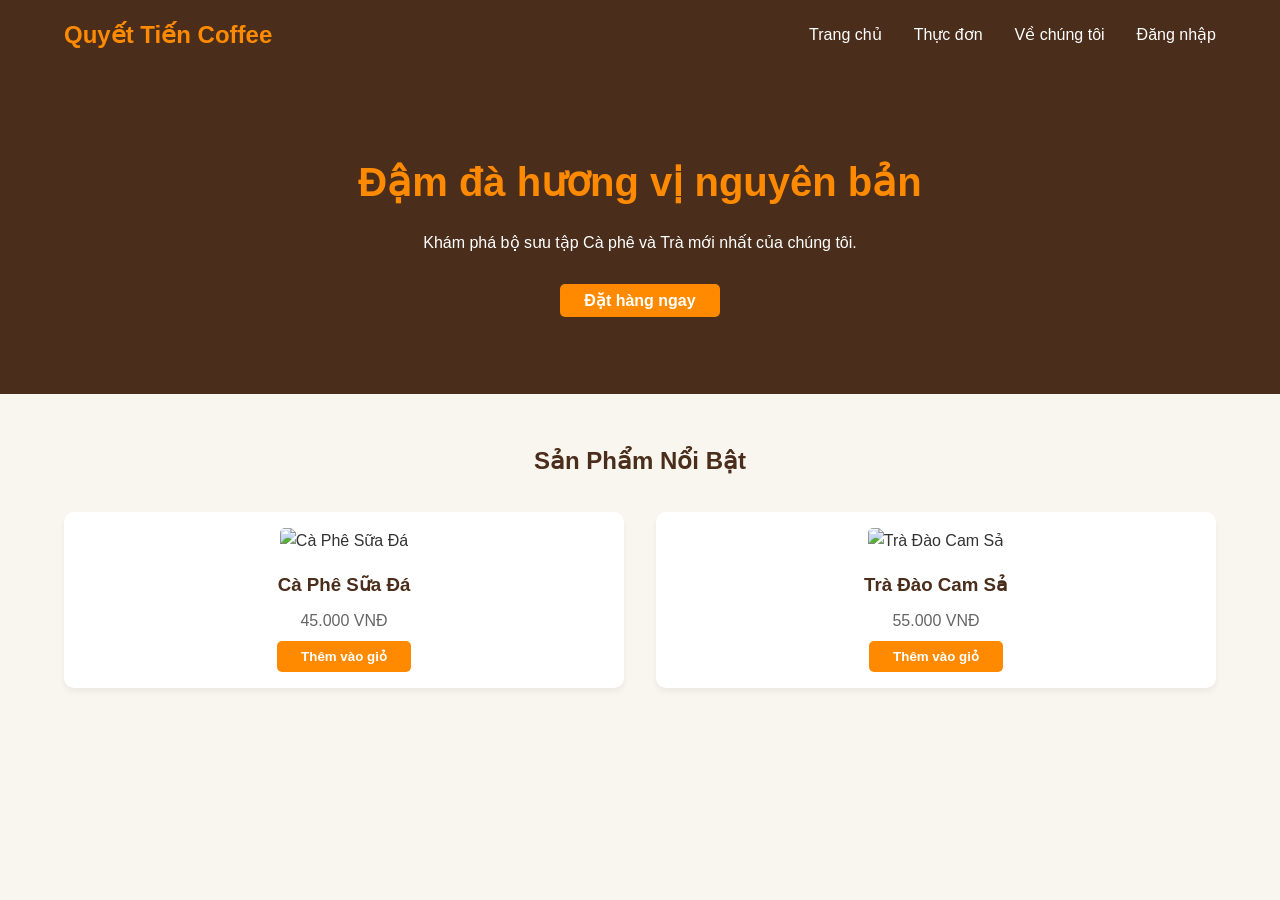
==== index.html @ 44eef5b6 "Cập nhật lại link ảnh cho các trang" ====
<!DOCTYPE html>
<html lang="vi">
<head>
    <meta charset="UTF-8">
    <meta name="viewport" content="width=device-width, initial-scale=1.0">
    <title>Quyết Tiến Coffee | Trang Chủ</title>
    <link rel="stylesheet" href="assets/css/style.css">
</head>
<body>

    <header>
        <div class="logo">Quyết Tiến Coffee</div>
        
        <nav>
            <ul class="nav-links">
                <li><a href="index.html">Trang chủ</a></li>
                <li><a href="pages/info/menu.html">Thực đơn</a></li>
                <li><a href="pages/info/about.html">Về chúng tôi</a></li>
                <li><a href="pages/auth/login.html">Đăng nhập</a></li>
            </ul>
        </nav>

        <div class="menu-toggle">
            <span></span>
            <span></span>
            <span></span>
        </div>
    </header>

    <section style="text-align: center; padding: 5rem 5%; background-color: var(--primary-color); color: var(--text-light); background-image: linear-gradient(rgba(74, 46, 27, 0.8), rgba(74, 46, 27, 0.9)), url('https://images.unsplash.com/photo-1497935586351-b67a49e012bf?auto=format&fit=crop&w=1920&q=80'); background-size: cover; background-position: center;">
        <h1 style="color: var(--accent-color); margin-bottom: 1rem; font-size: 2.5rem;">Đậm đà hương vị nguyên bản</h1>
        <p style="margin-bottom: 2rem;">Khám phá bộ sưu tập Cà phê và Trà mới nhất của chúng tôi.</p>
        <a href="pages/info/menu.html" class="btn-primary">Đặt hàng ngay</a>
    </section>

    <main>
        <h2 style="text-align: center; margin-top: 3rem; color: var(--primary-color);">Sản Phẩm Nổi Bật</h2>
        <div class="product-grid">
            <div class="product-card">
                <img src="https://images.unsplash.com/photo-1514432324607-a09d9b4aefdd?auto=format&fit=crop&w=600&q=80" alt="Cà Phê Sữa Đá" style="width: 100%; height: 200px; object-fit: cover; border-radius: 5px; margin-bottom: 1rem;">
                <h3 style="color: var(--primary-color);">Cà Phê Sữa Đá</h3>
                <p style="color: #666; margin: 0.5rem 0;">45.000 VNĐ</p>
                <button class="btn-primary add-to-cart">Thêm vào giỏ</button>
            </div>

            <div class="product-card">
                <img src="https://images.unsplash.com/photo-1556679343-c7306c1976bc?auto=format&fit=crop&w=600&q=80" alt="Trà Đào Cam Sả" style="width: 100%; height: 200px; object-fit: cover; border-radius: 5px; margin-bottom: 1rem;">
                <h3 style="color: var(--primary-color);">Trà Đào Cam Sả</h3>
                <p style="color: #666; margin: 0.5rem 0;">55.000 VNĐ</p>
                <button class="btn-primary add-to-cart">Thêm vào giỏ</button>
            </div>
        </div>
    </main>

    <script src="assets/js/main.js"></script>
</body>
</html>
---- assets/css/style.css ----
/* =========================================
   DESIGN SYSTEM & VARIABLES
   ========================================= */
:root {
  /* Tỷ lệ 60-30-10 */
  --bg-color: #F9F6F0;       /* 60% Nền trắng ngà/be */
  --primary-color: #4A2E1B;  /* 30% Nâu cà phê */
  --accent-color: #FF8A00;   /* 10% Cam điểm nhấn */
  
  --text-dark: #333333;
  --text-light: #FFFFFF;
  --font-main: 'Segoe UI', Tahoma, Geneva, Verdana, sans-serif;
}

/* =========================================
   RESET & BASE STYLES
   ========================================= */
* {
  margin: 0;
  padding: 0;
  box-sizing: border-box;
}

body {
  font-family: var(--font-main);
  background-color: var(--bg-color);
  color: var(--text-dark);
  line-height: 1.6;
}

a {
  text-decoration: none;
  color: inherit;
}

/* =========================================
   HEADER & NAVBAR (MOBILE RESPONSIVE)
   ========================================= */
header {
  background-color: var(--primary-color);
  color: var(--text-light);
  padding: 1rem 5%;
  display: flex;
  justify-content: space-between;
  align-items: center;
  position: sticky;
  top: 0;
  z-index: 1000;
}

.logo {
  font-size: 1.5rem;
  font-weight: bold;
  color: var(--accent-color);
}

.nav-links {
  display: flex;
  list-style: none;
  gap: 2rem;
}

.nav-links a:hover {
  color: var(--accent-color);
  transition: color 0.3s ease;
}

/* Hamburger Menu Icon */
.menu-toggle {
  display: none;
  flex-direction: column;
  cursor: pointer;
  gap: 5px;
}

.menu-toggle span {
  width: 25px;
  height: 3px;
  background-color: var(--text-light);
  transition: 0.3s;
}

/* =========================================
   BUTTONS & CARDS
   ========================================= */
.btn-primary {
  background-color: var(--accent-color);
  color: var(--text-light);
  padding: 0.5rem 1.5rem;
  border: none;
  border-radius: 5px;
  cursor: pointer;
  font-weight: bold;
  transition: transform 0.2s, background-color 0.2s;
}

.btn-primary:hover {
  background-color: #e07900;
  transform: scale(1.05);
}

.product-grid {
  display: grid;
  grid-template-columns: repeat(auto-fit, minmax(250px, 1fr));
  gap: 2rem;
  padding: 2rem 5%;
}

.product-card {
  background: #fff;
  border-radius: 10px;
  padding: 1rem;
  box-shadow: 0 4px 6px rgba(0,0,0,0.05);
  text-align: center;
  transition: transform 0.3s;
}

.product-card:hover {
  transform: translateY(-5px);
}

/* =========================================
   MOBILE RESPONSIVE (MAX-WIDTH: 768PX)
   ========================================= */
@media (max-width: 768px) {
  .nav-links {
    display: none; /* Ẩn menu ngang trên mobile */
    flex-direction: column;
    position: absolute;
    top: 100%;
    left: 0;
    width: 100%;
    background-color: var(--primary-color);
    padding: 1rem 0;
    text-align: center;
  }

  .nav-links.active {
    display: flex; /* Hiện menu khi bấm hamburger */
  }

  .menu-toggle {
    display: flex;
  }
}
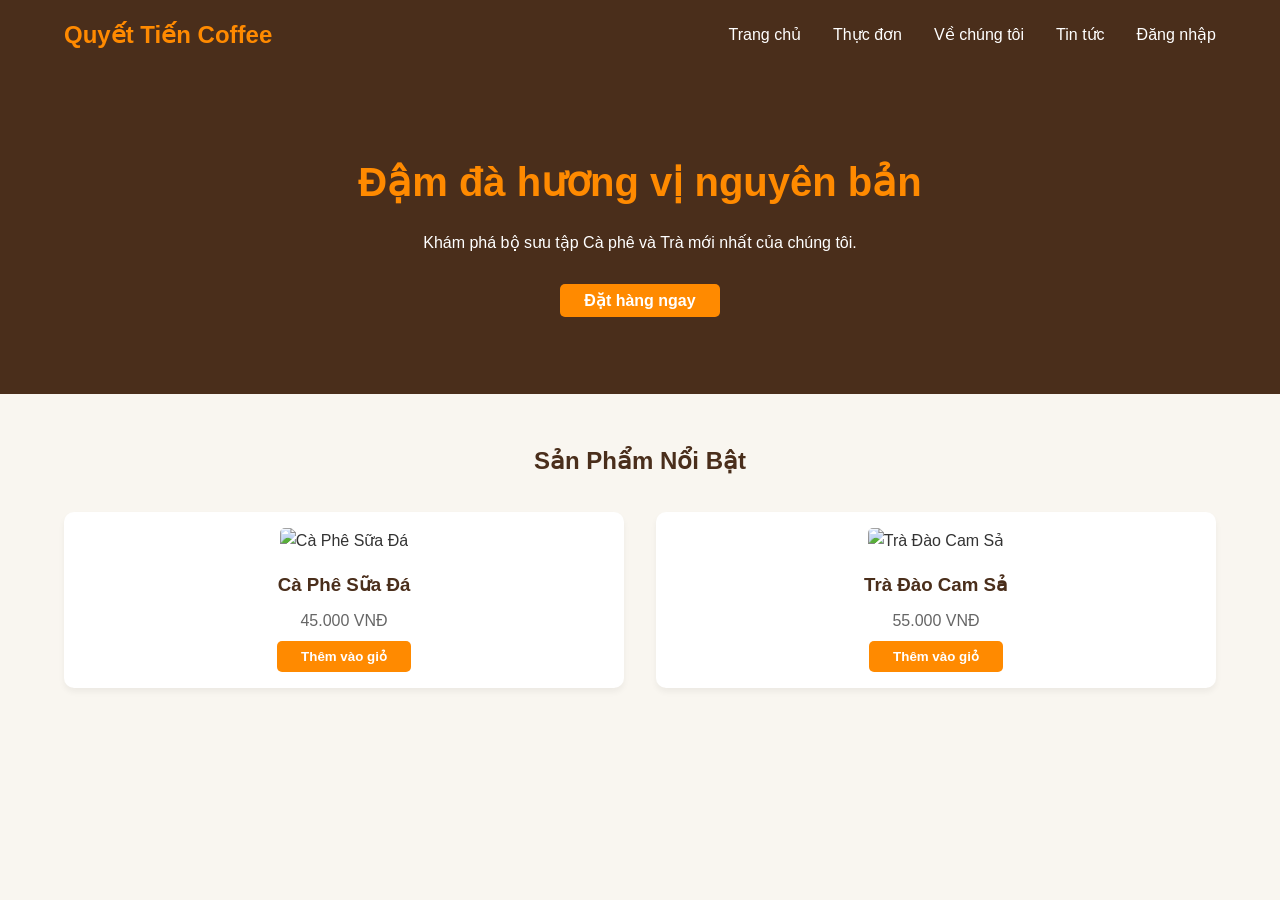
==== commit e587e95f: "Thêm chức năng bấm logo về trang chủ" ====
--- a/index.html
+++ b/index.html
@@ -9,13 +9,14 @@
 <body>
 
     <header>
-        <div class="logo">Quyết Tiến Coffee</div>
+        <div class="logo"><a href="index.html" style="text-decoration: none; color: inherit;">Quyết Tiến Coffee</a></div>
         
         <nav>
             <ul class="nav-links">
                 <li><a href="index.html">Trang chủ</a></li>
                 <li><a href="pages/info/menu.html">Thực đơn</a></li>
                 <li><a href="pages/info/about.html">Về chúng tôi</a></li>
+                <li><a href="pages/auth/blog.html">Tin tức</a></li>
                 <li><a href="pages/auth/login.html">Đăng nhập</a></li>
             </ul>
         </nav>
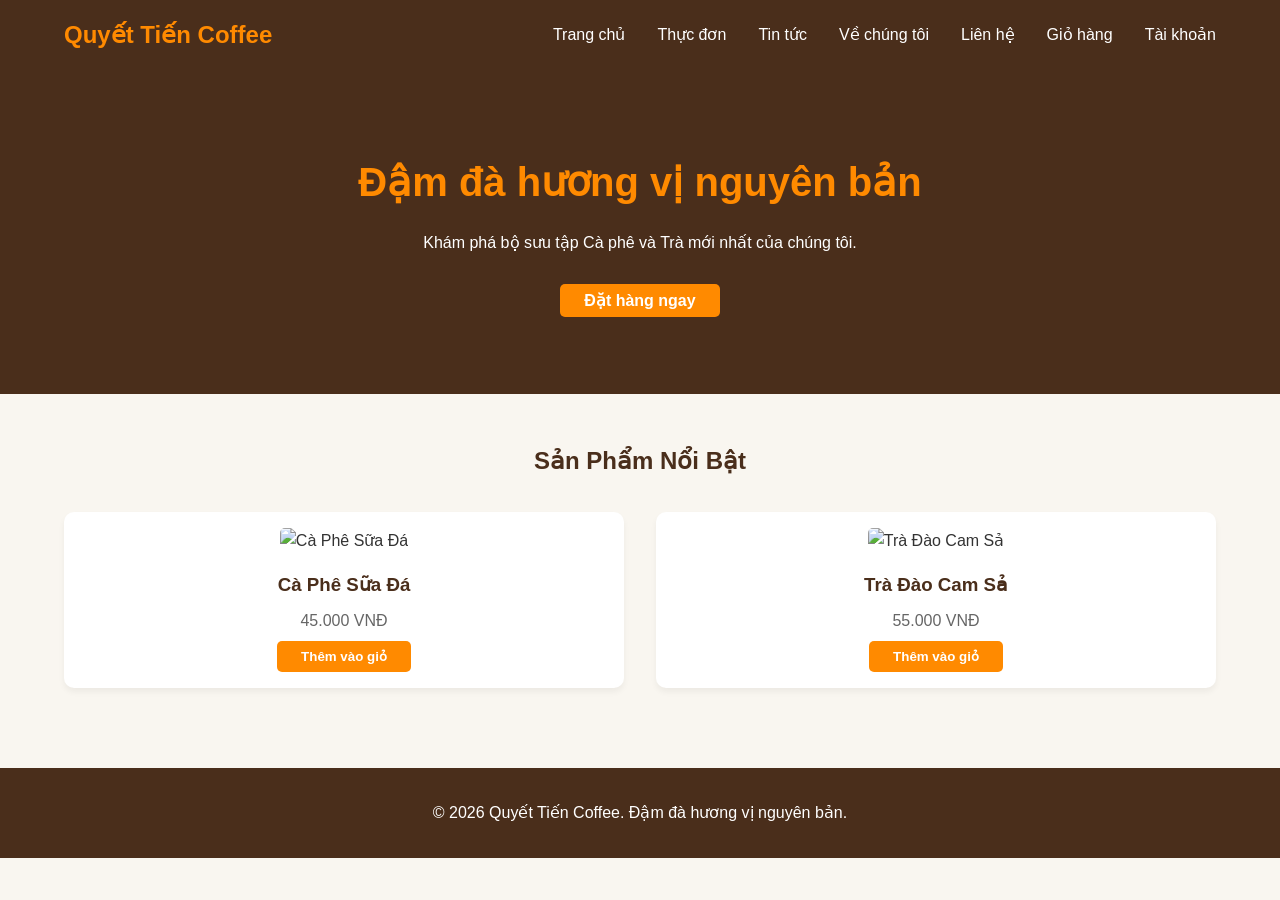
==== commit 136515c2: "Hoàn thiện đồng bộ UI, Header, Footer và Form cho toàn bộ trang" ====
--- a/index.html
+++ b/index.html
@@ -10,17 +10,17 @@
 
     <header>
         <div class="logo"><a href="index.html" style="text-decoration: none; color: inherit;">Quyết Tiến Coffee</a></div>
-        
         <nav>
             <ul class="nav-links">
                 <li><a href="index.html">Trang chủ</a></li>
                 <li><a href="pages/info/menu.html">Thực đơn</a></li>
+                <li><a href="pages/auth/blog.html">Tin tức</a></li>
                 <li><a href="pages/info/about.html">Về chúng tôi</a></li>
-                <li><a href="pages/auth/blog.html">Tin tức</a></li>
-                <li><a href="pages/auth/login.html">Đăng nhập</a></li>
+                <li><a href="pages/info/contact.html">Liên hệ</a></li>
+                <li><a href="pages/shop/cart.html">Giỏ hàng</a></li>
+                <li><a href="pages/auth/login.html">Tài khoản</a></li>
             </ul>
         </nav>
-
         <div class="menu-toggle">
             <span></span>
             <span></span>
@@ -53,6 +53,10 @@
         </div>
     </main>
 
+    <footer style="background-color: var(--primary-color); color: var(--text-light); text-align: center; padding: 2rem 5%; margin-top: 3rem;">
+        <p>&copy; 2026 Quyết Tiến Coffee. Đậm đà hương vị nguyên bản.</p>
+    </footer>
+
     <script src="assets/js/main.js"></script>
 </body>
 </html>
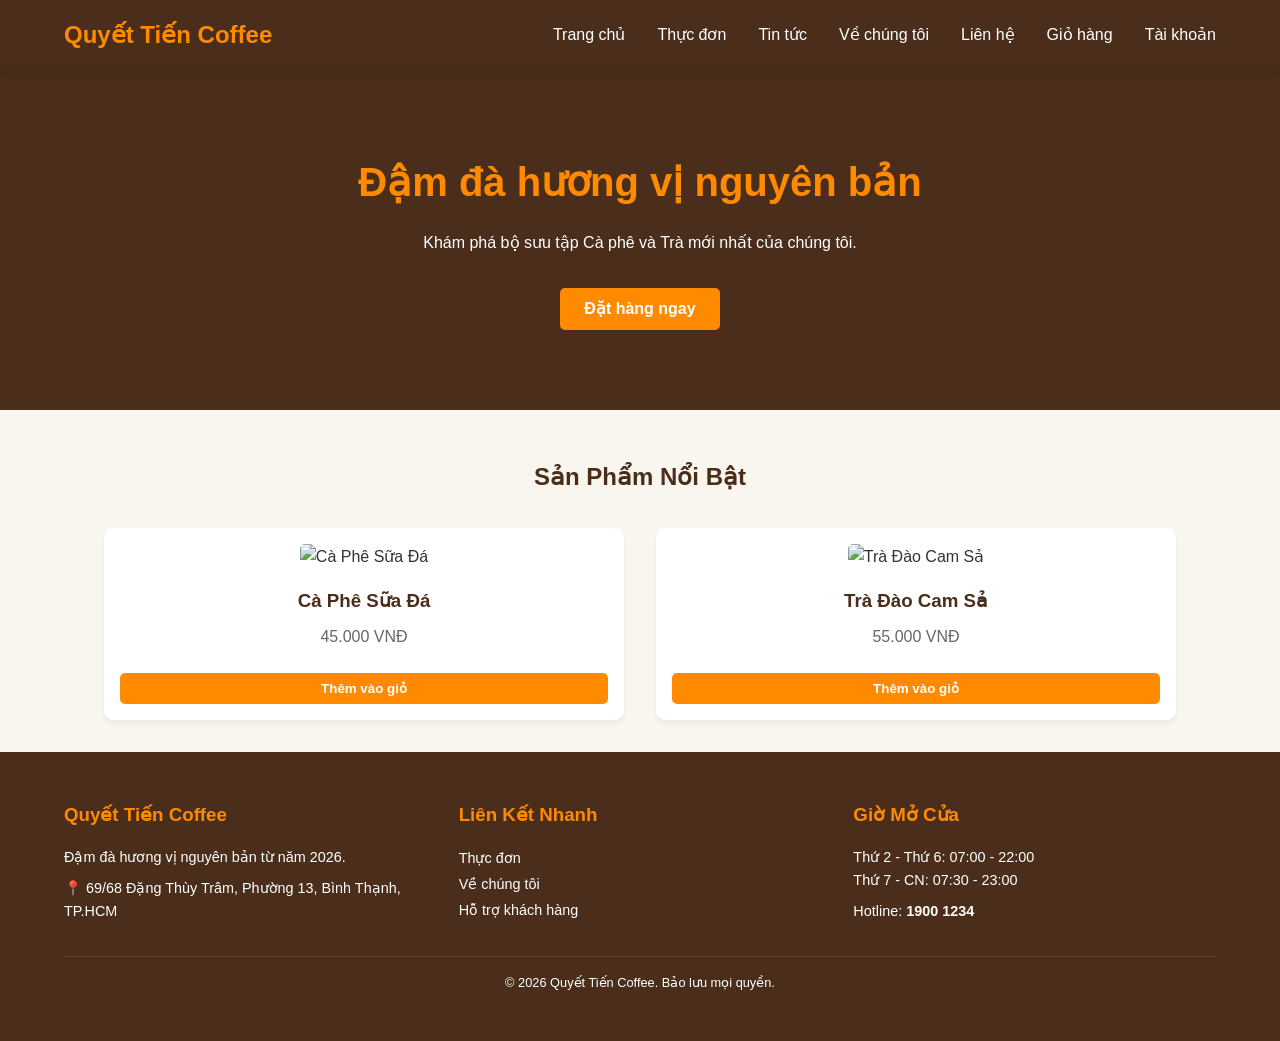
==== commit f1769edd: "Fix QA/QC: Add Dynamic Product JS, Absolute Paths, Design System CSS" ====
--- a/index.html
+++ b/index.html
@@ -4,59 +4,81 @@
     <meta charset="UTF-8">
     <meta name="viewport" content="width=device-width, initial-scale=1.0">
     <title>Quyết Tiến Coffee | Trang Chủ</title>
-    <link rel="stylesheet" href="assets/css/style.css">
+    <link rel="stylesheet" href="/assets/css/style.css">
 </head>
 <body>
 
     <header>
-        <div class="logo"><a href="index.html" style="text-decoration: none; color: inherit;">Quyết Tiến Coffee</a></div>
+        <div class="logo"><a href="/index.html" style="text-decoration: none; color: inherit;">Quyết Tiến Coffee</a></div>
         <nav>
             <ul class="nav-links">
-                <li><a href="index.html">Trang chủ</a></li>
-                <li><a href="pages/info/menu.html">Thực đơn</a></li>
-                <li><a href="pages/auth/blog.html">Tin tức</a></li>
-                <li><a href="pages/info/about.html">Về chúng tôi</a></li>
-                <li><a href="pages/info/contact.html">Liên hệ</a></li>
-                <li><a href="pages/shop/cart.html">Giỏ hàng</a></li>
-                <li><a href="pages/auth/login.html">Tài khoản</a></li>
+                <li><a href="/index.html">Trang chủ</a></li>
+                <li><a href="/pages/info/menu.html">Thực đơn</a></li>
+                <li><a href="/pages/auth/blog.html">Tin tức</a></li>
+                <li><a href="/pages/info/about.html">Về chúng tôi</a></li>
+                <li><a href="/pages/info/contact.html">Liên hệ</a></li>
+                <li><a href="/pages/shop/cart.html">Giỏ hàng</a></li>
+                <li><a href="/pages/auth/login.html">Tài khoản</a></li>
             </ul>
         </nav>
-        <div class="menu-toggle">
-            <span></span>
-            <span></span>
-            <span></span>
-        </div>
+        <div class="menu-toggle"><span></span><span></span><span></span></div>
     </header>
 
     <section style="text-align: center; padding: 5rem 5%; background-color: var(--primary-color); color: var(--text-light); background-image: linear-gradient(rgba(74, 46, 27, 0.8), rgba(74, 46, 27, 0.9)), url('https://images.unsplash.com/photo-1497935586351-b67a49e012bf?auto=format&fit=crop&w=1920&q=80'); background-size: cover; background-position: center;">
         <h1 style="color: var(--accent-color); margin-bottom: 1rem; font-size: 2.5rem;">Đậm đà hương vị nguyên bản</h1>
         <p style="margin-bottom: 2rem;">Khám phá bộ sưu tập Cà phê và Trà mới nhất của chúng tôi.</p>
-        <a href="pages/info/menu.html" class="btn-primary">Đặt hàng ngay</a>
+        <a href="/pages/info/menu.html" class="btn-primary">Đặt hàng ngay</a>
     </section>
 
     <main>
         <h2 style="text-align: center; margin-top: 3rem; color: var(--primary-color);">Sản Phẩm Nổi Bật</h2>
         <div class="product-grid">
             <div class="product-card">
-                <img src="https://images.unsplash.com/photo-1514432324607-a09d9b4aefdd?auto=format&fit=crop&w=600&q=80" alt="Cà Phê Sữa Đá" style="width: 100%; height: 200px; object-fit: cover; border-radius: 5px; margin-bottom: 1rem;">
-                <h3 style="color: var(--primary-color);">Cà Phê Sữa Đá</h3>
-                <p style="color: #666; margin: 0.5rem 0;">45.000 VNĐ</p>
-                <button class="btn-primary add-to-cart">Thêm vào giỏ</button>
+                <a href="/pages/shop/product-detail.html?id=1">
+                    <img src="https://images.unsplash.com/photo-1514432324607-a09d9b4aefdd?auto=format&fit=crop&w=600&q=80" alt="Cà Phê Sữa Đá" style="width: 100%; height: 200px; object-fit: cover; border-radius: 5px; margin-bottom: 1rem;">
+                    <h3 style="color: var(--primary-color);">Cà Phê Sữa Đá</h3>
+                    <p style="color: #666; margin: 0.5rem 0;">45.000 VNĐ</p>
+                </a>
+                <button class="btn-primary add-to-cart" style="width: 100%; margin-top: 1rem;">Thêm vào giỏ</button>
             </div>
 
             <div class="product-card">
-                <img src="https://images.unsplash.com/photo-1556679343-c7306c1976bc?auto=format&fit=crop&w=600&q=80" alt="Trà Đào Cam Sả" style="width: 100%; height: 200px; object-fit: cover; border-radius: 5px; margin-bottom: 1rem;">
-                <h3 style="color: var(--primary-color);">Trà Đào Cam Sả</h3>
-                <p style="color: #666; margin: 0.5rem 0;">55.000 VNĐ</p>
-                <button class="btn-primary add-to-cart">Thêm vào giỏ</button>
+                <a href="/pages/shop/product-detail.html?id=2">
+                    <img src="https://images.unsplash.com/photo-1556679343-c7306c1976bc?auto=format&fit=crop&w=600&q=80" alt="Trà Đào Cam Sả" style="width: 100%; height: 200px; object-fit: cover; border-radius: 5px; margin-bottom: 1rem;">
+                    <h3 style="color: var(--primary-color);">Trà Đào Cam Sả</h3>
+                    <p style="color: #666; margin: 0.5rem 0;">55.000 VNĐ</p>
+                </a>
+                <button class="btn-primary add-to-cart" style="width: 100%; margin-top: 1rem;">Thêm vào giỏ</button>
             </div>
         </div>
     </main>
 
-    <footer style="background-color: var(--primary-color); color: var(--text-light); text-align: center; padding: 2rem 5%; margin-top: 3rem;">
-        <p>&copy; 2026 Quyết Tiến Coffee. Đậm đà hương vị nguyên bản.</p>
+    <footer style="background-color: var(--primary-color); color: var(--text-light); padding: 3rem 5%; margin-top: auto;">
+        <div style="display: flex; flex-wrap: wrap; justify-content: space-between; gap: 2rem; max-width: 1200px; margin: 0 auto;">
+            <div style="flex: 1; min-width: 250px;">
+                <h3 style="color: var(--accent-color); margin-bottom: 1rem;">Quyết Tiến Coffee</h3>
+                <p style="font-size: 0.9rem; margin-bottom: 0.5rem;">Đậm đà hương vị nguyên bản từ năm 2026.</p>
+                <p style="font-size: 0.9rem;">📍 69/68 Đặng Thùy Trâm, Phường 13, Bình Thạnh, TP.HCM</p>
+            </div>
+            <div style="flex: 1; min-width: 250px;">
+                <h3 style="color: var(--accent-color); margin-bottom: 1rem;">Liên Kết Nhanh</h3>
+                <ul style="list-style: none; font-size: 0.9rem; line-height: 1.8;">
+                    <li><a href="/pages/info/menu.html">Thực đơn</a></li>
+                    <li><a href="/pages/info/about.html">Về chúng tôi</a></li>
+                    <li><a href="/pages/info/contact.html">Hỗ trợ khách hàng</a></li>
+                </ul>
+            </div>
+            <div style="flex: 1; min-width: 250px;">
+                <h3 style="color: var(--accent-color); margin-bottom: 1rem;">Giờ Mở Cửa</h3>
+                <p style="font-size: 0.9rem;">Thứ 2 - Thứ 6: 07:00 - 22:00</p>
+                <p style="font-size: 0.9rem;">Thứ 7 - CN: 07:30 - 23:00</p>
+                <p style="font-size: 0.9rem; margin-top: 0.5rem;">Hotline: <strong>1900 1234</strong></p>
+            </div>
+        </div>
+        <div style="text-align: center; margin-top: 2rem; padding-top: 1rem; border-top: 1px solid rgba(255,255,255,0.1); font-size: 0.8rem;">
+            &copy; 2026 Quyết Tiến Coffee. Bảo lưu mọi quyền.
+        </div>
     </footer>
-
-    <script src="assets/js/main.js"></script>
+    <script src="/assets/js/main.js"></script>
 </body>
 </html>
--- a/assets/css/style.css
+++ b/assets/css/style.css
@@ -26,6 +26,9 @@
   background-color: var(--bg-color);
   color: var(--text-dark);
   line-height: 1.6;
+  display: flex;
+  flex-direction: column;
+  min-height: 100vh;
 }
 
 a {
@@ -34,7 +37,7 @@
 }
 
 /* =========================================
-   HEADER & NAVBAR (MOBILE RESPONSIVE)
+   HEADER & NAVBAR
    ========================================= */
 header {
   background-color: var(--primary-color);
@@ -46,6 +49,7 @@
   position: sticky;
   top: 0;
   z-index: 1000;
+  box-shadow: 0 2px 10px rgba(0,0,0,0.1);
 }
 
 .logo {
@@ -60,9 +64,13 @@
   gap: 2rem;
 }
 
+.nav-links a {
+  transition: color 0.3s ease;
+  font-weight: 500;
+}
+
 .nav-links a:hover {
   color: var(--accent-color);
-  transition: color 0.3s ease;
 }
 
 /* Hamburger Menu Icon */
@@ -91,6 +99,7 @@
   border-radius: 5px;
   cursor: pointer;
   font-weight: bold;
+  display: inline-block;
   transition: transform 0.2s, background-color 0.2s;
 }
 
@@ -104,6 +113,8 @@
   grid-template-columns: repeat(auto-fit, minmax(250px, 1fr));
   gap: 2rem;
   padding: 2rem 5%;
+  max-width: 1200px;
+  margin: 0 auto;
 }
 
 .product-card {
@@ -117,6 +128,7 @@
 
 .product-card:hover {
   transform: translateY(-5px);
+  box-shadow: 0 8px 15px rgba(0,0,0,0.1);
 }
 
 /* =========================================
@@ -124,7 +136,7 @@
    ========================================= */
 @media (max-width: 768px) {
   .nav-links {
-    display: none; /* Ẩn menu ngang trên mobile */
+    display: none;
     flex-direction: column;
     position: absolute;
     top: 100%;
@@ -133,10 +145,15 @@
     background-color: var(--primary-color);
     padding: 1rem 0;
     text-align: center;
+    box-shadow: 0 4px 6px rgba(0,0,0,0.1);
   }
 
   .nav-links.active {
-    display: flex; /* Hiện menu khi bấm hamburger */
+    display: flex;
+  }
+
+  .nav-links li {
+    margin: 1rem 0;
   }
 
   .menu-toggle {
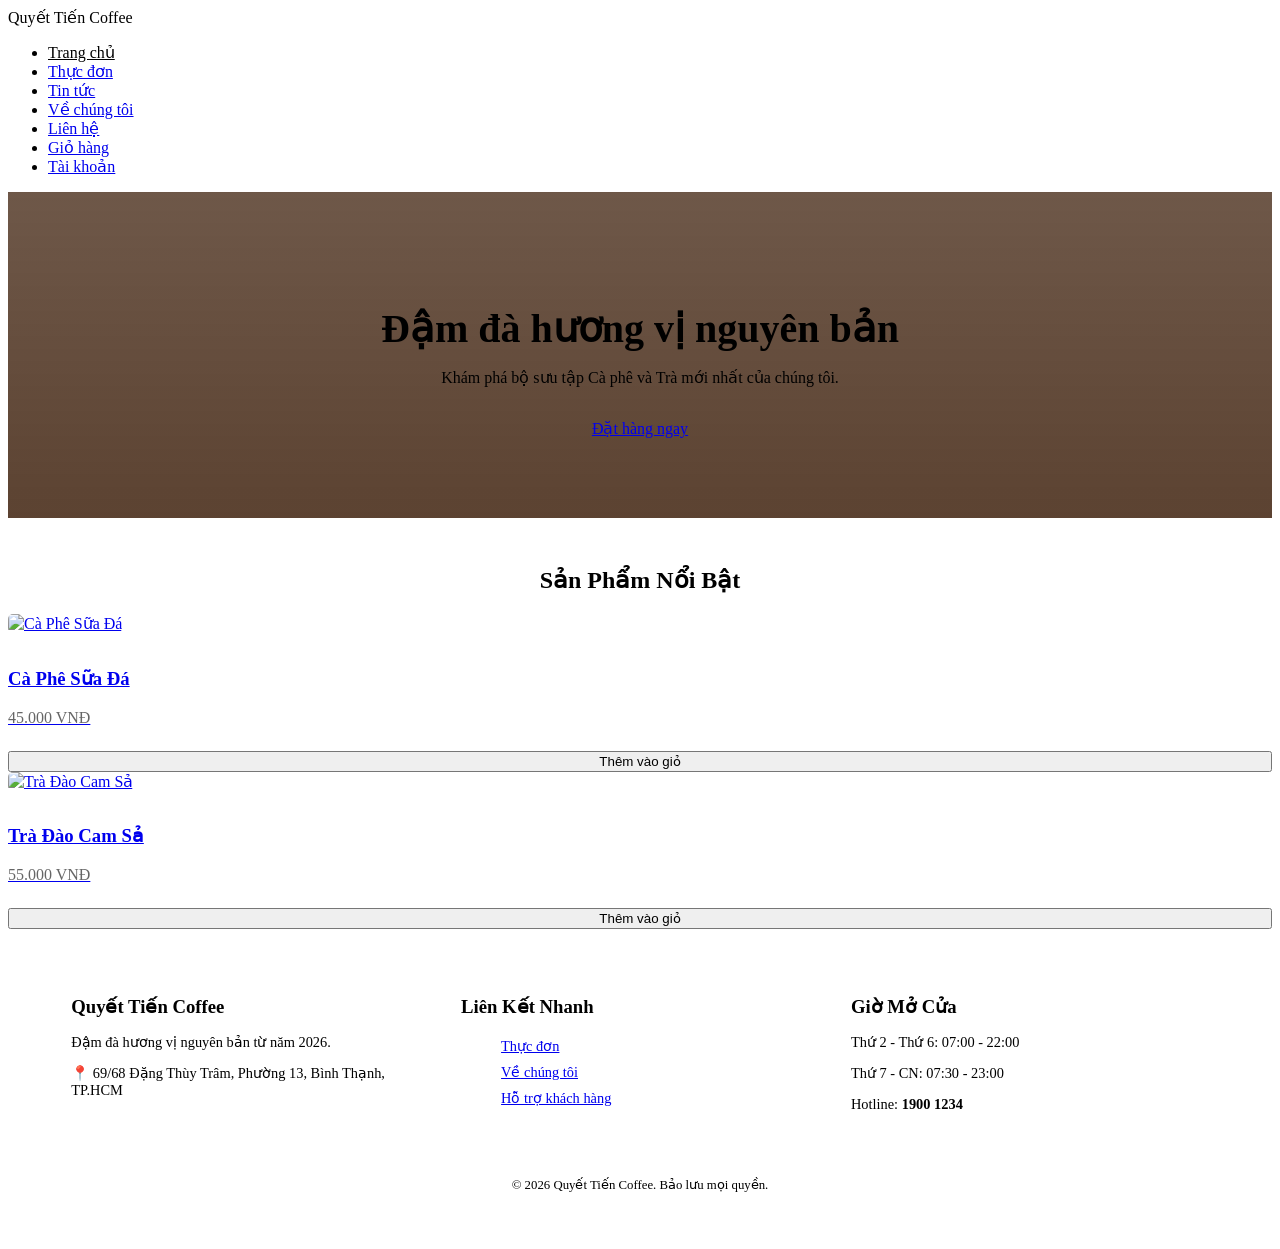
==== commit a0e1b6db: "Hoàn thiện 100% UI và chức năng Giỏ hàng (LocalStorage)" ====
--- a/index.html
+++ b/index.html
@@ -12,12 +12,12 @@
         <div class="logo"><a href="/index.html" style="text-decoration: none; color: inherit;">Quyết Tiến Coffee</a></div>
         <nav>
             <ul class="nav-links">
-                <li><a href="/index.html">Trang chủ</a></li>
+                <li><a href="/index.html" style="color: var(--accent-color);">Trang chủ</a></li>
                 <li><a href="/pages/info/menu.html">Thực đơn</a></li>
                 <li><a href="/pages/auth/blog.html">Tin tức</a></li>
                 <li><a href="/pages/info/about.html">Về chúng tôi</a></li>
                 <li><a href="/pages/info/contact.html">Liên hệ</a></li>
-                <li><a href="/pages/shop/cart.html">Giỏ hàng</a></li>
+                <li><a href="/pages/shop/cart.html">Giỏ hàng <span class="cart-badge">0</span></a></li>
                 <li><a href="/pages/auth/login.html">Tài khoản</a></li>
             </ul>
         </nav>
@@ -39,7 +39,7 @@
                     <h3 style="color: var(--primary-color);">Cà Phê Sữa Đá</h3>
                     <p style="color: #666; margin: 0.5rem 0;">45.000 VNĐ</p>
                 </a>
-                <button class="btn-primary add-to-cart" style="width: 100%; margin-top: 1rem;">Thêm vào giỏ</button>
+                <button class="btn-primary add-to-cart-quick" data-id="1" style="width: 100%; margin-top: 1rem;">Thêm vào giỏ</button>
             </div>
 
             <div class="product-card">
@@ -48,7 +48,7 @@
                     <h3 style="color: var(--primary-color);">Trà Đào Cam Sả</h3>
                     <p style="color: #666; margin: 0.5rem 0;">55.000 VNĐ</p>
                 </a>
-                <button class="btn-primary add-to-cart" style="width: 100%; margin-top: 1rem;">Thêm vào giỏ</button>
+                <button class="btn-primary add-to-cart-quick" data-id="2" style="width: 100%; margin-top: 1rem;">Thêm vào giỏ</button>
             </div>
         </div>
     </main>
--- a/assets/css/style.css
+++ b/assets/css/style.css
@@ -1,162 +1,46 @@
-/* =========================================
-   DESIGN SYSTEM & VARIABLES
-   ========================================= */
-:root {
-  /* Tỷ lệ 60-30-10 */
-  --bg-color: #F9F6F0;       /* 60% Nền trắng ngà/be */
-  --primary-color: #4A2E1B;  /* 30% Nâu cà phê */
-  --accent-color: #FF8A00;   /* 10% Cam điểm nhấn */
-  
-  --text-dark: #333333;
-  --text-light: #FFFFFF;
-  --font-main: 'Segoe UI', Tahoma, Geneva, Verdana, sans-serif;
-}
-
-/* =========================================
-   RESET & BASE STYLES
-   ========================================= */
-* {
-  margin: 0;
-  padding: 0;
-  box-sizing: border-box;
-}
-
-body {
-  font-family: var(--font-main);
-  background-color: var(--bg-color);
-  color: var(--text-dark);
-  line-height: 1.6;
-  display: flex;
-  flex-direction: column;
-  min-height: 100vh;
-}
-
-a {
-  text-decoration: none;
-  color: inherit;
-}
-
-/* =========================================
-   HEADER & NAVBAR
-   ========================================= */
-header {
-  background-color: var(--primary-color);
-  color: var(--text-light);
-  padding: 1rem 5%;
-  display: flex;
-  justify-content: space-between;
-  align-items: center;
-  position: sticky;
-  top: 0;
-  z-index: 1000;
-  box-shadow: 0 2px 10px rgba(0,0,0,0.1);
-}
-
-.logo {
-  font-size: 1.5rem;
-  font-weight: bold;
-  color: var(--accent-color);
-}
-
-.nav-links {
-  display: flex;
-  list-style: none;
-  gap: 2rem;
-}
-
-.nav-links a {
-  transition: color 0.3s ease;
-  font-weight: 500;
-}
-
-.nav-links a:hover {
-  color: var(--accent-color);
-}
-
-/* Hamburger Menu Icon */
-.menu-toggle {
-  display: none;
-  flex-direction: column;
-  cursor: pointer;
-  gap: 5px;
-}
-
-.menu-toggle span {
-  width: 25px;
-  height: 3px;
-  background-color: var(--text-light);
-  transition: 0.3s;
-}
-
-/* =========================================
-   BUTTONS & CARDS
-   ========================================= */
-.btn-primary {
-  background-color: var(--accent-color);
-  color: var(--text-light);
-  padding: 0.5rem 1.5rem;
-  border: none;
-  border-radius: 5px;
-  cursor: pointer;
-  font-weight: bold;
-  display: inline-block;
-  transition: transform 0.2s, background-color 0.2s;
-}
-
-.btn-primary:hover {
-  background-color: #e07900;
-  transform: scale(1.05);
-}
-
-.product-grid {
-  display: grid;
-  grid-template-columns: repeat(auto-fit, minmax(250px, 1fr));
-  gap: 2rem;
-  padding: 2rem 5%;
-  max-width: 1200px;
-  margin: 0 auto;
-}
-
-.product-card {
-  background: #fff;
-  border-radius: 10px;
-  padding: 1rem;
-  box-shadow: 0 4px 6px rgba(0,0,0,0.05);
-  text-align: center;
-  transition: transform 0.3s;
-}
-
-.product-card:hover {
-  transform: translateY(-5px);
-  box-shadow: 0 8px 15px rgba(0,0,0,0.1);
-}
-
-/* =========================================
-   MOBILE RESPONSIVE (MAX-WIDTH: 768PX)
-   ========================================= */
-@media (max-width: 768px) {
+/* SỬA LỖI NAVBAR BỊ DỒN (Responsive từ 1024px thay vì 768px) */
+@media (max-width: 1024px) {
   .nav-links {
     display: none;
     flex-direction: column;
     position: absolute;
-    top: 100%;
-    left: 0;
-    width: 100%;
+    top: 100%; left: 0; width: 100%;
     background-color: var(--primary-color);
-    padding: 1rem 0;
-    text-align: center;
-    box-shadow: 0 4px 6px rgba(0,0,0,0.1);
+    padding: 1rem 0; text-align: center;
   }
+  .nav-links.active { display: flex; }
+  .menu-toggle { display: flex; }
+}
 
-  .nav-links.active {
-    display: flex;
-  }
+/* BADGE SỐ LƯỢNG TRÊN GIỎ HÀNG */
+.cart-badge {
+    background-color: red;
+    color: white;
+    border-radius: 50%;
+    padding: 2px 6px;
+    font-size: 0.75rem;
+    font-weight: bold;
+    margin-left: 5px;
+    display: none;
+}
 
-  .nav-links li {
-    margin: 1rem 0;
-  }
-
-  .menu-toggle {
-    display: flex;
-  }
+/* HIỆU ỨNG TOAST NOTIFICATION THAY CHO ALERT */
+.toast-msg {
+    position: fixed;
+    bottom: 20px;
+    right: 20px;
+    background-color: #28a745;
+    color: white;
+    padding: 15px 25px;
+    border-radius: 5px;
+    box-shadow: 0 4px 10px rgba(0,0,0,0.2);
+    font-weight: bold;
+    transform: translateY(100px);
+    opacity: 0;
+    transition: all 0.3s cubic-bezier(0.68, -0.55, 0.265, 1.55);
+    z-index: 9999;
+}
+.toast-msg.show {
+    transform: translateY(0);
+    opacity: 1;
 }
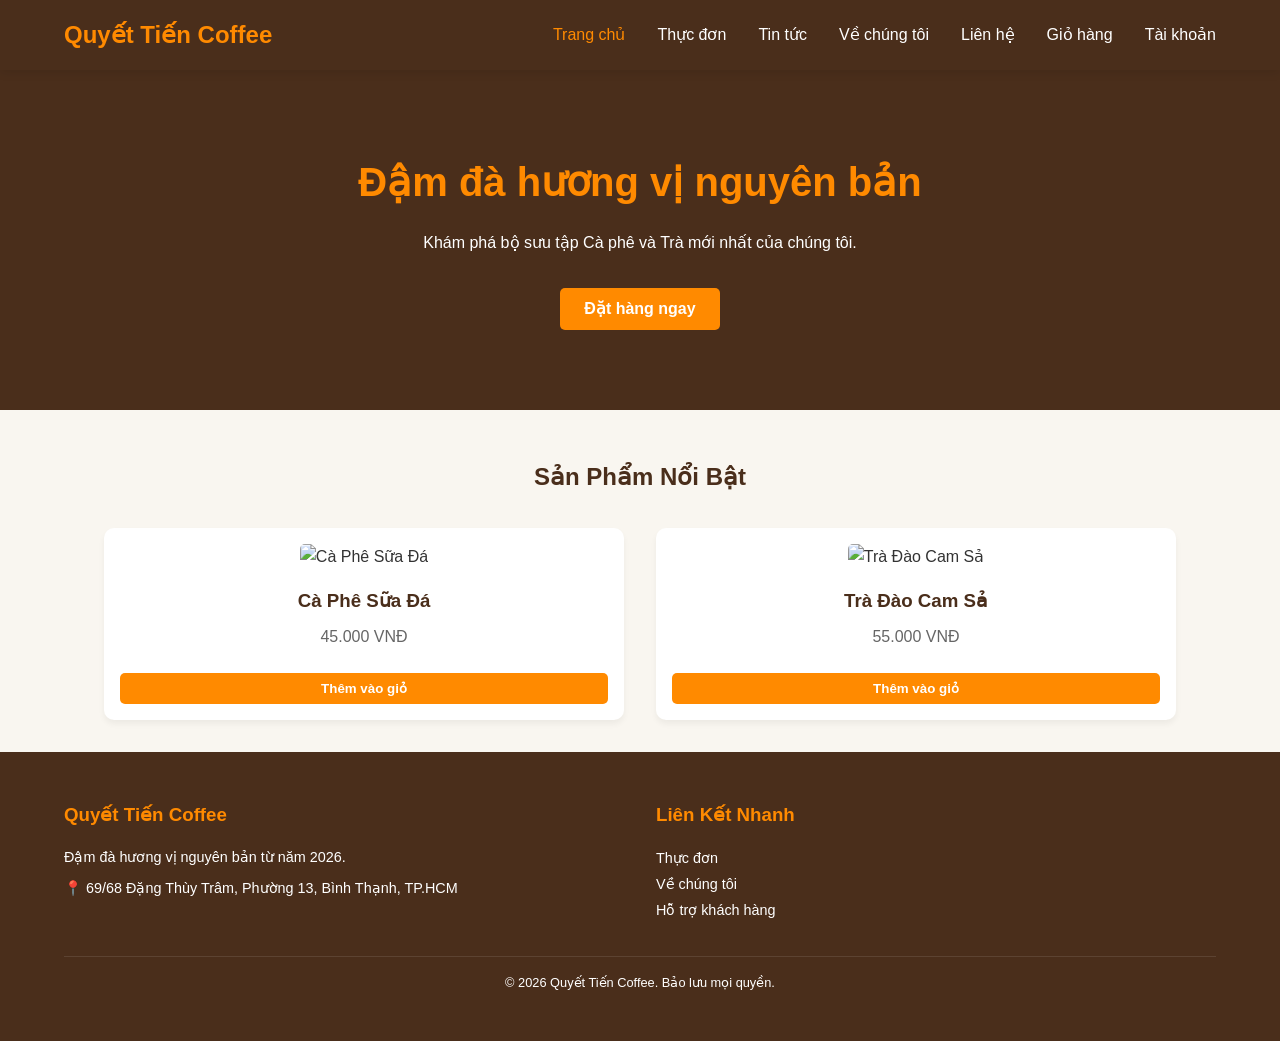
==== commit 1fb01ffe: "Fix CSS/JS relative paths & finalize LocalStorage logic" ====
--- a/index.html
+++ b/index.html
@@ -4,7 +4,8 @@
     <meta charset="UTF-8">
     <meta name="viewport" content="width=device-width, initial-scale=1.0">
     <title>Quyết Tiến Coffee | Trang Chủ</title>
-    <link rel="stylesheet" href="/assets/css/style.css">
+    <!-- Đã sửa đường dẫn CSS -->
+    <link rel="stylesheet" href="./assets/css/style.css">
 </head>
 <body>
 
@@ -68,17 +69,13 @@
                     <li><a href="/pages/info/contact.html">Hỗ trợ khách hàng</a></li>
                 </ul>
             </div>
-            <div style="flex: 1; min-width: 250px;">
-                <h3 style="color: var(--accent-color); margin-bottom: 1rem;">Giờ Mở Cửa</h3>
-                <p style="font-size: 0.9rem;">Thứ 2 - Thứ 6: 07:00 - 22:00</p>
-                <p style="font-size: 0.9rem;">Thứ 7 - CN: 07:30 - 23:00</p>
-                <p style="font-size: 0.9rem; margin-top: 0.5rem;">Hotline: <strong>1900 1234</strong></p>
-            </div>
         </div>
         <div style="text-align: center; margin-top: 2rem; padding-top: 1rem; border-top: 1px solid rgba(255,255,255,0.1); font-size: 0.8rem;">
             &copy; 2026 Quyết Tiến Coffee. Bảo lưu mọi quyền.
         </div>
     </footer>
-    <script src="/assets/js/main.js"></script>
+    
+    <!-- Đã sửa đường dẫn JS -->
+    <script src="./assets/js/main.js"></script>
 </body>
 </html>
--- a/assets/css/style.css
+++ b/assets/css/style.css
@@ -1,18 +1,139 @@
-/* SỬA LỖI NAVBAR BỊ DỒN (Responsive từ 1024px thay vì 768px) */
-@media (max-width: 1024px) {
-  .nav-links {
-    display: none;
-    flex-direction: column;
-    position: absolute;
-    top: 100%; left: 0; width: 100%;
-    background-color: var(--primary-color);
-    padding: 1rem 0; text-align: center;
-  }
-  .nav-links.active { display: flex; }
-  .menu-toggle { display: flex; }
+/* =========================================
+   DESIGN SYSTEM & VARIABLES
+   ========================================= */
+:root {
+  /* Tỷ lệ 60-30-10 */
+  --bg-color: #F9F6F0;       /* 60% Nền trắng ngà/be */
+  --primary-color: #4A2E1B;  /* 30% Nâu cà phê */
+  --accent-color: #FF8A00;   /* 10% Cam điểm nhấn */
+  
+  --text-dark: #333333;
+  --text-light: #FFFFFF;
+  --font-main: 'Segoe UI', Tahoma, Geneva, Verdana, sans-serif;
 }
 
-/* BADGE SỐ LƯỢNG TRÊN GIỎ HÀNG */
+/* =========================================
+   RESET & BASE STYLES
+   ========================================= */
+* {
+  margin: 0;
+  padding: 0;
+  box-sizing: border-box;
+}
+
+body {
+  font-family: var(--font-main);
+  background-color: var(--bg-color);
+  color: var(--text-dark);
+  line-height: 1.6;
+  display: flex;
+  flex-direction: column;
+  min-height: 100vh;
+}
+
+a {
+  text-decoration: none;
+  color: inherit;
+}
+
+/* =========================================
+   HEADER & NAVBAR
+   ========================================= */
+header {
+  background-color: var(--primary-color);
+  color: var(--text-light);
+  padding: 1rem 5%;
+  display: flex;
+  justify-content: space-between;
+  align-items: center;
+  position: sticky;
+  top: 0;
+  z-index: 1000;
+  box-shadow: 0 2px 10px rgba(0,0,0,0.1);
+}
+
+.logo {
+  font-size: 1.5rem;
+  font-weight: bold;
+  color: var(--accent-color);
+}
+
+.nav-links {
+  display: flex;
+  list-style: none;
+  gap: 2rem;
+}
+
+.nav-links a {
+  transition: color 0.3s ease;
+  font-weight: 500;
+}
+
+.nav-links a:hover {
+  color: var(--accent-color);
+}
+
+/* Hamburger Menu Icon */
+.menu-toggle {
+  display: none;
+  flex-direction: column;
+  cursor: pointer;
+  gap: 5px;
+}
+
+.menu-toggle span {
+  width: 25px;
+  height: 3px;
+  background-color: var(--text-light);
+  transition: 0.3s;
+}
+
+/* =========================================
+   BUTTONS & CARDS
+   ========================================= */
+.btn-primary {
+  background-color: var(--accent-color);
+  color: var(--text-light);
+  padding: 0.5rem 1.5rem;
+  border: none;
+  border-radius: 5px;
+  cursor: pointer;
+  font-weight: bold;
+  display: inline-block;
+  transition: transform 0.2s, background-color 0.2s;
+}
+
+.btn-primary:hover {
+  background-color: #e07900;
+  transform: scale(1.05);
+}
+
+.product-grid {
+  display: grid;
+  grid-template-columns: repeat(auto-fit, minmax(250px, 1fr));
+  gap: 2rem;
+  padding: 2rem 5%;
+  max-width: 1200px;
+  margin: 0 auto;
+}
+
+.product-card {
+  background: #fff;
+  border-radius: 10px;
+  padding: 1rem;
+  box-shadow: 0 4px 6px rgba(0,0,0,0.05);
+  text-align: center;
+  transition: transform 0.3s;
+}
+
+.product-card:hover {
+  transform: translateY(-5px);
+  box-shadow: 0 8px 15px rgba(0,0,0,0.1);
+}
+
+/* =========================================
+   UI ĐẶC BIỆT: BADGE & TOAST
+   ========================================= */
 .cart-badge {
     background-color: red;
     color: white;
@@ -24,7 +145,6 @@
     display: none;
 }
 
-/* HIỆU ỨNG TOAST NOTIFICATION THAY CHO ALERT */
 .toast-msg {
     position: fixed;
     bottom: 20px;
@@ -43,4 +163,23 @@
 .toast-msg.show {
     transform: translateY(0);
     opacity: 1;
+}
+
+/* =========================================
+   MOBILE RESPONSIVE (Break point 1024px)
+   ========================================= */
+@media (max-width: 1024px) {
+  .nav-links {
+    display: none;
+    flex-direction: column;
+    position: absolute;
+    top: 100%; left: 0; width: 100%;
+    background-color: var(--primary-color);
+    padding: 1rem 0; text-align: center;
+    box-shadow: 0 4px 6px rgba(0,0,0,0.1);
+  }
+
+  .nav-links.active { display: flex; }
+  .nav-links li { margin: 1rem 0; }
+  .menu-toggle { display: flex; }
 }
